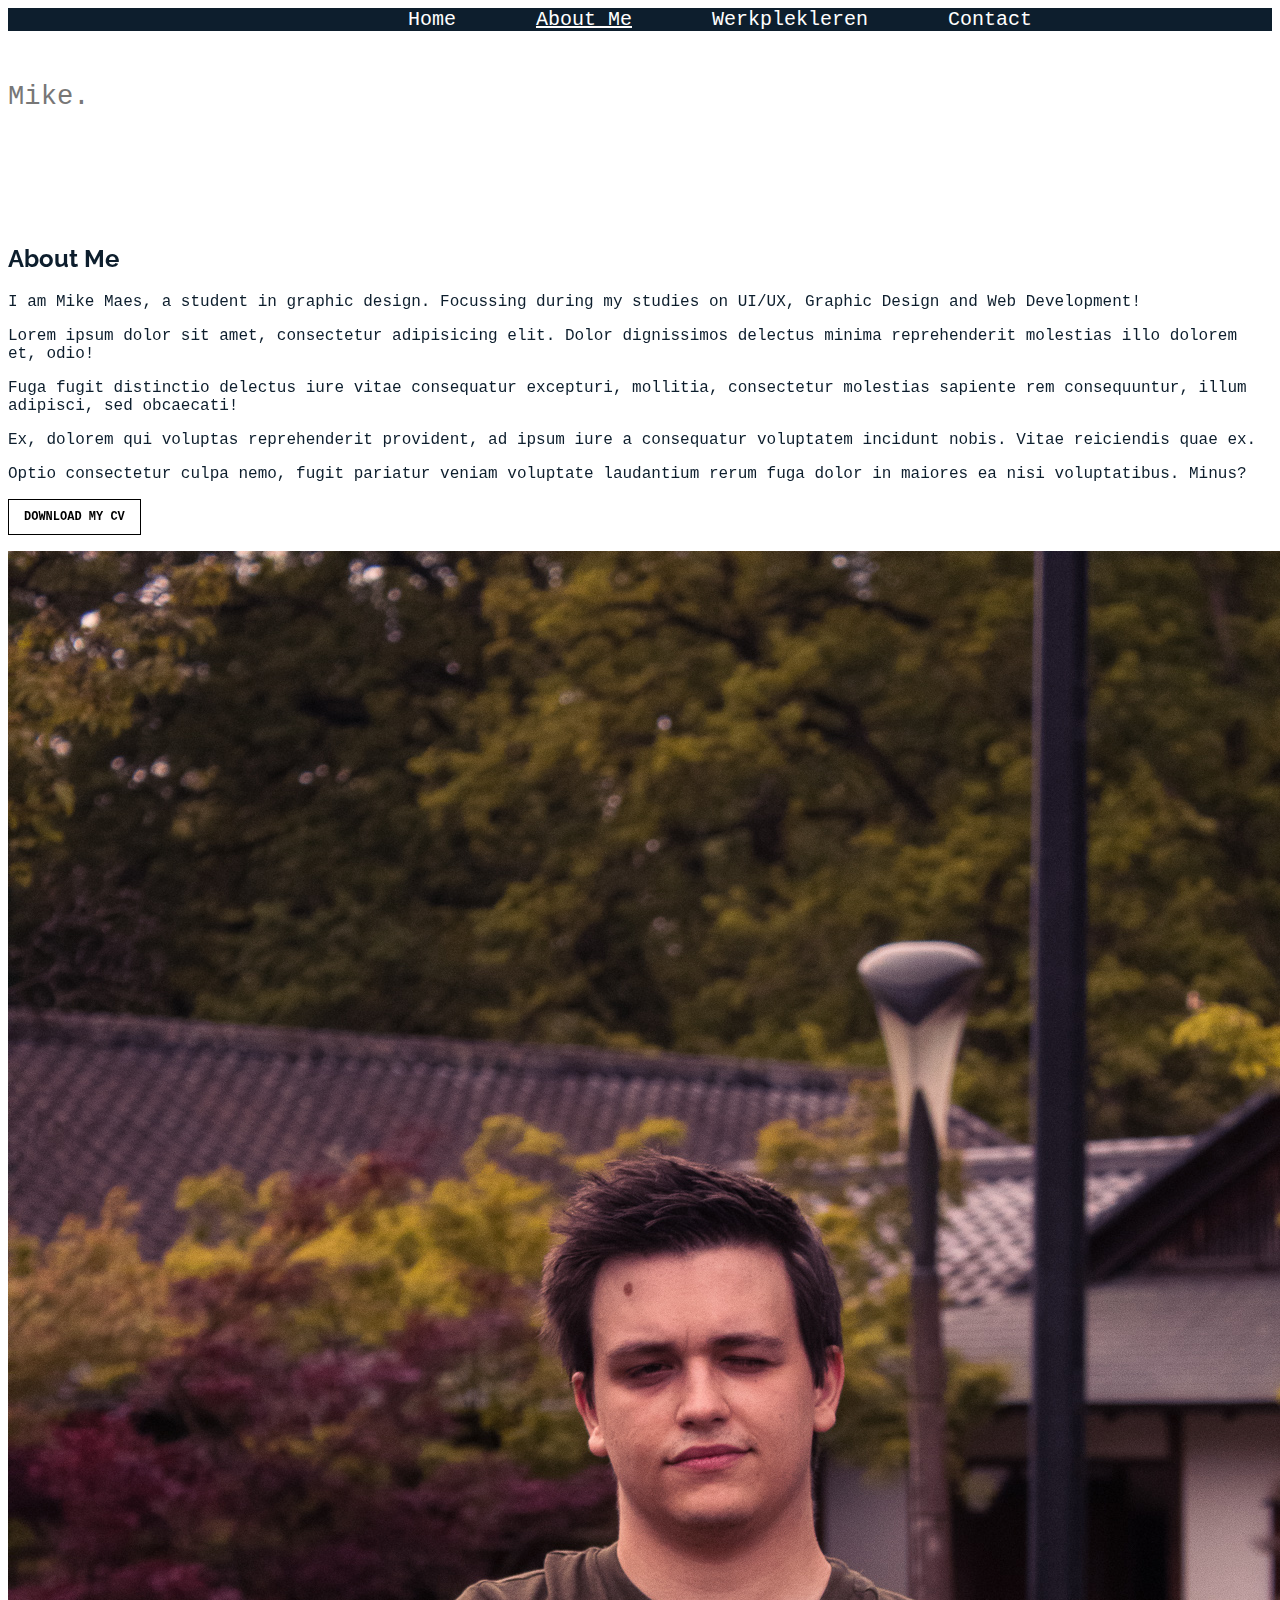
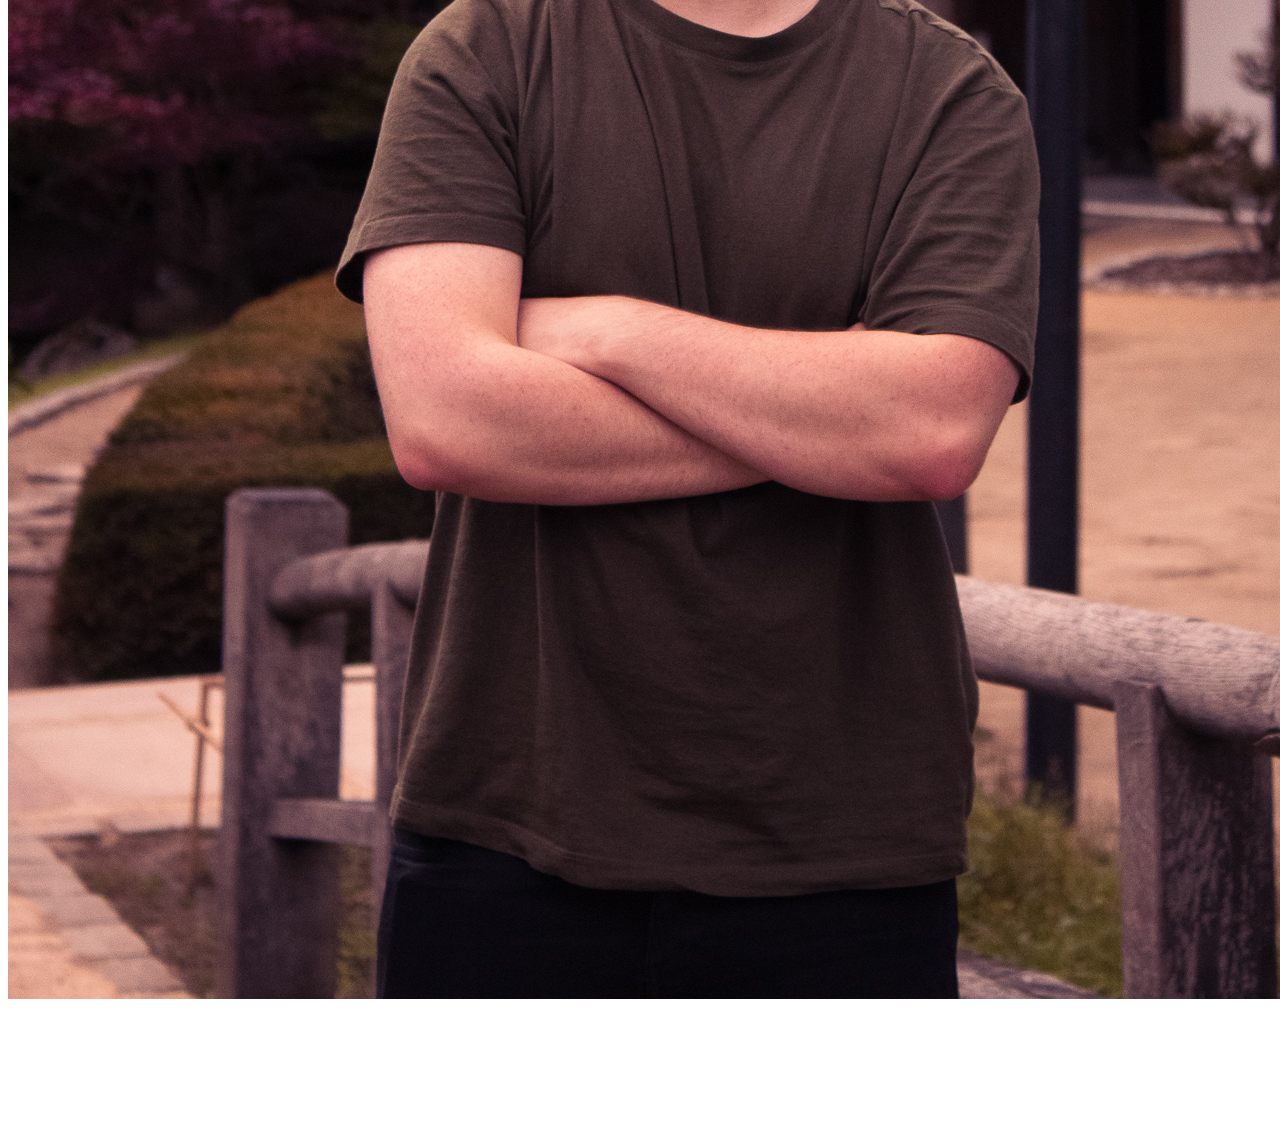
==== about.html @ 42b4784d "Merge pull request #10 from MikeMaesPXL/full_swap_portfolio" ====
<!DOCTYPE html>
<html lang="en">
    <head>
    <meta charset="utf-8">
    <meta content="width=device-width, initial-scale=1.0" name="viewport">
    <title>Mike Maes</title>

    <!-- Favicons -->
        <link rel="icon" type="image/x-icon" href="/assets/images/logo-nav.png">

    <!-- Google Fonts -->
        <link href="https://fonts.googleapis.com/css?family=https://fonts.googleapis.com/css?family=Inconsolata:400,500,600,700|Raleway:400,400i,500,500i,600,600i,700,700i" rel="stylesheet">

    <!-- Bootstrap -->
        <link href="https://cdn.jsdelivr.net/npm/bootstrap@5.0.2/dist/css/bootstrap.min.css" rel="stylesheet" integrity="sha384-EVSTQN3/azprG1Anm3QDgpJLIm9Nao0Yz1ztcQTwFspd3yD65VohhpuuCOmLASjC" crossorigin="anonymous">

    <!-- AOS -->
        <link href="https://unpkg.com/aos@2.3.1/dist/aos.css" rel="stylesheet">

    <!-- Stylesheets -->
        <link rel="stylesheet" href="style.css">

    </head>
<body>

  <!-- ------- Navbar ------- -->
  <div class="collapse navbar-collapse custom-navmenu" id="main-navbar">
    <div class="container py-2 py-md-5">
        <div class="col-md-10">
          <ul class="custom-menu d-flex justify-content-around">
            <li><a href="index.html">Home</a></li>
            <li class="active"><a href="about.html">About Me</a></li>
            <li><a href="wpl.html">Werkplekleren</a></li>
            <li><a href="contact.html">Contact</a></li>
          </ul>
        </div>
    </div>
  </div>

  <nav class="navbar navbar-light custom-navbar">
    <div class="container">
      <a class="navbar-brand" href="index.html">Mike.</a>
      <a href="#" class="burger" data-bs-toggle="collapse" data-bs-target="#main-navbar">
        <span></span>
      </a>
    </div>
  </nav>

  <!-- ------- About me section ------- -->
  <main id="main">
    <section class="section pb-5">
        <div class=" d-flex justify-content-between container">
            <div class="mb-5"> <!-- row mb-5 align-items-end -->
            <div class="col-md-6" data-aos="fade-up">
              <h2>About Me</h2>
              <p class="mb-5">I am Mike Maes, a student in graphic design. Focussing during my studies
                on UI/UX, Graphic Design and Web Development!</p>
              <p>Lorem ipsum dolor sit amet, consectetur adipisicing elit. Dolor dignissimos delectus minima reprehenderit
                molestias illo dolorem et, odio!</p>
              <p>Fuga fugit distinctio delectus iure vitae consequatur excepturi, mollitia, consectetur molestias sapiente
                rem consequuntur, illum adipisci, sed obcaecati!</p>
              <p>Ex, dolorem qui voluptas reprehenderit provident, ad ipsum iure a consequatur voluptatem incidunt nobis.
                Vitae reiciendis quae ex.</p>
              <p>Optio consectetur culpa nemo, fugit pariatur veniam voluptate laudantium rerum fuga dolor in maiores ea
                nisi voluptatibus. Minus?</p>
              <p><a href="#" class="readmore mt-2">Download my CV</a></p>
            </div>
          </div>
          <div class="col-md-4 mb-5 mb-md-0" data-aos="fade-up"><p><img src="assets/images/about-me.jpg" alt="Image" class="img-fluid"></p></div>
        </div>
      </section>
  </main>

  <!-- Scripts -->
    <script src="script.js"></script>
    <script src="assets/aos/aos.js"></script>
    <script src="https://cdn.jsdelivr.net/npm/@popperjs/core@2.9.2/dist/umd/popper.min.js" integrity="sha384-IQsoLXl5PILFhosVNubq5LC7Qb9DXgDA9i+tQ8Zj3iwWAwPtgFTxbJ8NT4GN1R8p" crossorigin="anonymous"></script>
    <script src="https://cdn.jsdelivr.net/npm/bootstrap@5.0.2/dist/js/bootstrap.min.js" integrity="sha384-cVKIPhGWiC2Al4u+LWgxfKTRIcfu0JTxR+EQDz/bgldoEyl4H0zUF0QKbrJ0EcQF" crossorigin="anonymous"></script>
    <script src="https://cdn.jsdelivr.net/npm/bootstrap@5.0.2/dist/js/bootstrap.bundle.min.js" integrity="sha384-MrcW6ZMFYlzcLA8Nl+NtUVF0sA7MsXsP1UyJoMp4YLEuNSfAP+JcXn/tWtIaxVXM" crossorigin="anonymous"></script>
    <script src="https://unpkg.com/aos@2.3.1/dist/aos.js"></script>
</body>
</html>
---- style.css ----
body {
    font-family: "Inconsolata", monospace;
    color: #0d1e2d;
  }
  
  a {
    color: #777;
    text-decoration: none;
  }
  
  a:hover {
    color: #000;
  }
  
  h1, h2, h3, h4, h5, h6,
  .font-heading {
    font-family: "Raleway", sans-serif;
  }
  
  .section {
    padding: 7rem 0;
  }
  
  .filters a {
    text-decoration: none;
    color: #000;
    display: inline-block;
    padding-left: 10px;
    padding-right: 10px;
    position: relative;
  }
  
  .filters a:hover,
  .filters a:focus,
  .filters a:active {
    text-decoration: none;
  }
  
  .filters a:hover:before {
    content: "";
    position: absolute;
    left: 10px;
    right: 10px;
    bottom: 0;
    height: 1px;
    background-color: #000;
  }
  
  .filters a.active {
    color: #000;
  }
  
  .filters a.active:before {
    content: "";
    position: absolute;
    left: 10px;
    right: 10px;
    bottom: 0;
    height: 1px;
    background-color: #000;
  }
  
  .item {
    border: none;
    margin-bottom: 30px;
  }
  
  .item .item-wrap {
    display: block;
    position: relative;
    overflow: hidden;
  }
  
  .item .item-wrap:after {
    z-index: 2;
    position: absolute;
    content: "";
    top: 0;
    left: 0;
    right: 0;
    bottom: 0;
    background: rgba(0, 0, 0, 0.4);
    visibility: hidden;
    opacity: 0;
    transition: 0.3s all ease-in-out;
  }
  
  .item .item-wrap img {
    transition: 0.3s transform ease;
    transform: scale(1);
  }
  
  .item .item-wrap>.work-info {
    position: absolute;
    top: 50%;
    width: 100%;
    text-align: center;
    z-index: 3;
    transform: translateY(-50%);
    color: #fff;
    opacity: 0;
    visibility: hidden;
    margin-top: 20px;
    transition: 0.3s all ease;
  }
  
  .item .item-wrap>.work-info h3 {
    font-size: 20px;
    margin-bottom: 0;
  }
  
  .item .item-wrap>.work-info span {
    font-size: 14px;
    text-transform: uppercase;
    letter-spacing: 0.2rem;
  }
  
  .item .item-wrap:hover {
    text-decoration: none;
  }
  
  .item .item-wrap:hover img {
    transform: scale(1.05);
  }
  
  .item .item-wrap:hover:after {
    opacity: 1;
    visibility: visible;
  }
  
  .item .item-wrap:hover .work-info {
    margin-top: 0px;
    opacity: 1;
    visibility: visible;
  }

  .h3 {
    font-size: 20px;
  }
  
  .h4 {
    font-size: 16px;
  }

  .readmore {
    display: inline-block;
    border: 1px solid #000;
    padding: 10px 15px;
    font-size: 12px;
    text-transform: uppercase;
    color: #000;
    transition: 0.2s all ease;
    font-weight: 700;
  }
  
  .readmore:active,
  .readmore:focus,
  .readmore:hover {
    outline: none;
  }
  
  .readmore:hover {
    color: #fff;
    text-decoration: none;
    background: #000;
  }

  .form-control {
    border-radius: 0;
    background: #f8f9fa;
    border: 1px solid transparent;
    padding-top: 10px !important;
    padding-bottom: 10px !important;
  }
  
  .form-control:active,
  .form-control:focus {
    background: #eff1f4;
    outline: none;
    box-shadow: none;
    border: 1px solid transparent;
  }
  
  /* ------- Header ------- */
  /* Custom Navmenu */
  .custom-navmenu {
    background: #0d1e2d;
  }
  
  .custom-menu {
    display: flex;
    justify-content: center;
    align-items: center;
    flex-direction: row;
  }

  .custom-navmenu .custom-menu,
  .custom-navmenu .custom-menu li {
    padding: 0;
    margin: 0 0 0 80px;
    list-style: none;
  }
  
  .custom-navmenu .custom-menu li {
    margin-bottom: 0;
    font-size: 20px;
  }
  
  .custom-navmenu .custom-menu li a {
    color: #fff;
    padding: 10px 0 !important;
  }
  
  .custom-navmenu .custom-menu li a:hover {
    text-decoration: none;
  }
  
  .custom-navmenu .custom-menu li.active a {
    text-decoration: underline;
  }
  
  /* Custom Navbar */
  .custom-navbar {
    padding-top: 50px;
    width: 100%;
  }
  
  .custom-navbar .navbar-brand {
    font-size: 1.7rem;
  }
  
  /* Burger */
  .burger {
    width: 28px;
    height: 32px;
    cursor: pointer;
    position: relative;
  }
  
  .burger:before,
  .burger span,
  .burger:after {
    width: 100%;
    height: 2px;
    display: block;
    background: #000;
    border-radius: 2px;
    position: absolute;
    opacity: 1;
  }
  
  .burger:before,
  .burger:after {
    transition: top 0.35s cubic-bezier(0.23, 1, 0.32, 1), transform 0.35s cubic-bezier(0.23, 1, 0.32, 1), opacity 0.35s cubic-bezier(0.23, 1, 0.32, 1), background-color 1.15s cubic-bezier(0.86, 0, 0.07, 1);
    -webkit-transition: top 0.35s cubic-bezier(0.23, 1, 0.32, 1), -webkit-transform 0.35s cubic-bezier(0.23, 1, 0.32, 1), opacity 0.35s cubic-bezier(0.23, 1, 0.32, 1), background-color 1.15s cubic-bezier(0.86, 0, 0.07, 1);
    content: "";
  }
  
  .burger:before {
    top: 4px;
  }
  
  .burger span {
    top: 15px;
  }
  
  .burger:after {
    top: 26px;
  }
  
  /* Hover */
  .burger:hover:before {
    top: 7px;
  }
  
  .burger:hover:after {
    top: 23px;
  }
  
  /* Click */
  .burger.active span {
    opacity: 0;
  }
  
  .burger.active:before,
  .burger.active:after {
    top: 40%;
  }
  
  .burger.active:before {
    transform: rotate(45deg);
  }
  
  .burger.active:after {
    transform: rotate(-45deg);
  }
  
  .burger:focus {
    outline: none;
  }

  @media (max-width: 780px) {
    .custom-navbar>.container {
      padding-right: 0;
      padding-left: 0;
    }
    .custom-navbar>.container {
        margin: 0 1rem;
    }
    .custom-menu li a {
        font-size: 10px;
    }
  }
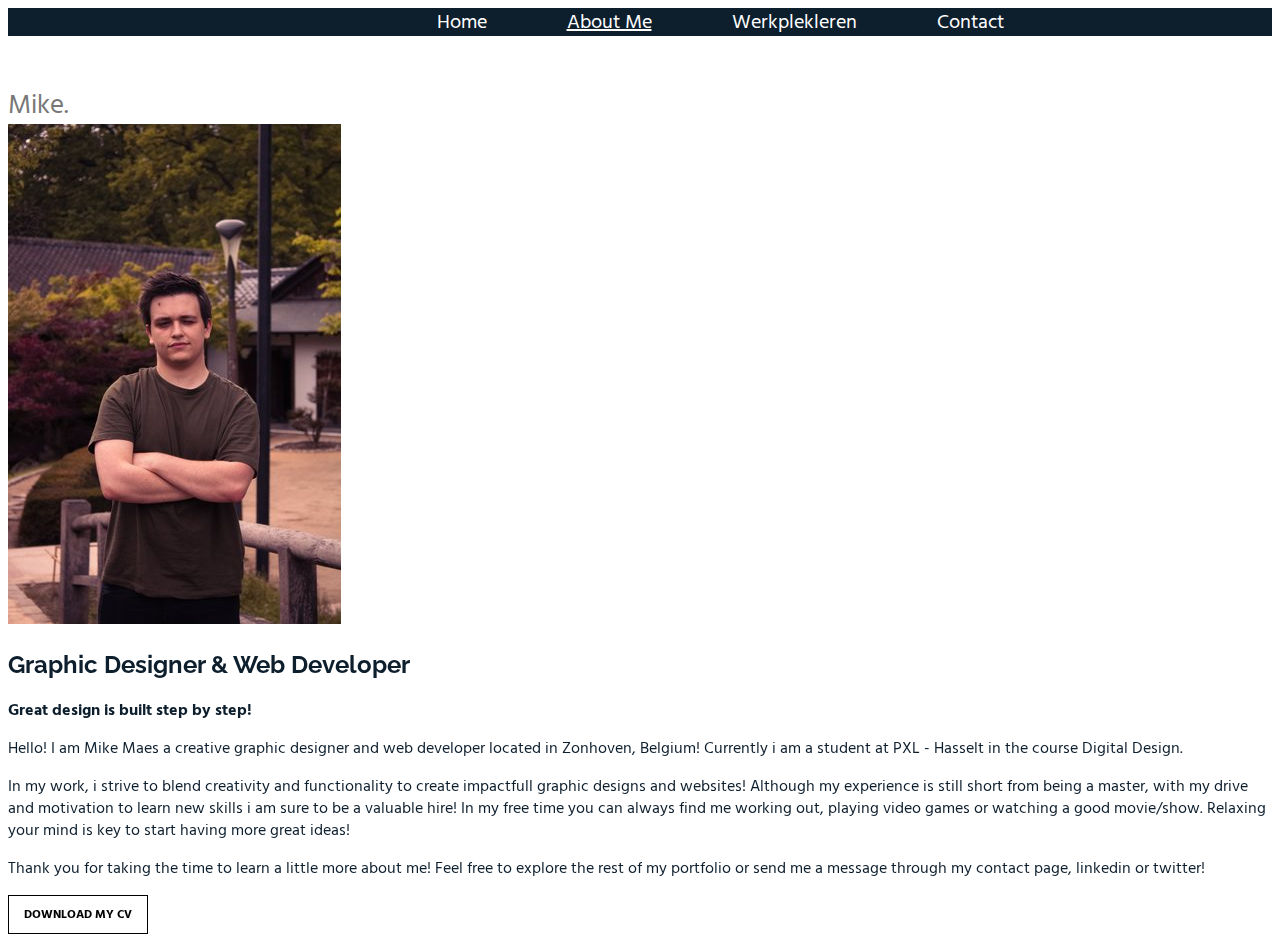
==== commit d17b5016: "Merge pull request #11 from MikeMaesPXL/portfolio_0806" ====
--- a/about.html
+++ b/about.html
@@ -6,11 +6,12 @@
     <title>Mike Maes</title>
 
     <!-- Favicons -->
-        <link rel="icon" type="image/x-icon" href="/assets/images/logo-nav.png">
+        <link rel="icon" type="image/x-icon" href="/assets/img/logo-nav.png">
 
     <!-- Google Fonts -->
-        <link href="https://fonts.googleapis.com/css?family=https://fonts.googleapis.com/css?family=Inconsolata:400,500,600,700|Raleway:400,400i,500,500i,600,600i,700,700i" rel="stylesheet">
-
+        <link href="https://fonts.googleapis.com/css2?family=Hind+Madurai:wght@300;400;500;600;700&display=swap" rel="stylesheet">
+        <link href="https://fonts.googleapis.com/css2?family=Raleway:ital,wght@0,400;0,500;0,600;0,700;1,400;1,500;1,600;1,700&display=swap" rel="stylesheet">
+        
     <!-- Bootstrap -->
         <link href="https://cdn.jsdelivr.net/npm/bootstrap@5.0.2/dist/css/bootstrap.min.css" rel="stylesheet" integrity="sha384-EVSTQN3/azprG1Anm3QDgpJLIm9Nao0Yz1ztcQTwFspd3yD65VohhpuuCOmLASjC" crossorigin="anonymous">
 
@@ -48,25 +49,31 @@
 
   <!-- ------- About me section ------- -->
   <main id="main">
-    <section class="section pb-5">
-        <div class=" d-flex justify-content-between container">
-            <div class="mb-5"> <!-- row mb-5 align-items-end -->
-            <div class="col-md-6" data-aos="fade-up">
-              <h2>About Me</h2>
-              <p class="mb-5">I am Mike Maes, a student in graphic design. Focussing during my studies
-                on UI/UX, Graphic Design and Web Development!</p>
-              <p>Lorem ipsum dolor sit amet, consectetur adipisicing elit. Dolor dignissimos delectus minima reprehenderit
-                molestias illo dolorem et, odio!</p>
-              <p>Fuga fugit distinctio delectus iure vitae consequatur excepturi, mollitia, consectetur molestias sapiente
-                rem consequuntur, illum adipisci, sed obcaecati!</p>
-              <p>Ex, dolorem qui voluptas reprehenderit provident, ad ipsum iure a consequatur voluptatem incidunt nobis.
-                Vitae reiciendis quae ex.</p>
-              <p>Optio consectetur culpa nemo, fugit pariatur veniam voluptate laudantium rerum fuga dolor in maiores ea
-                nisi voluptatibus. Minus?</p>
-              <p><a href="#" class="readmore mt-2">Download my CV</a></p>
+      <section id="about" class="about">
+        <div class="container" data-aos="fade-up">
+          <div id="div-about" class="row gy-4 justify-content-center align-items-center">
+            <div class="div-about-img col-lg-4">
+              <img src="assets/img/about-me - resize.jpg" class="img-fluid" alt="image_about_me">
+            </div>
+            <div class="col-lg-5 content">
+              <h2>Graphic Designer &amp; Web Developer</h2>
+              <p class="fst-italic pt-3">
+                <strong>Great design is built step by step!</strong>
+              </p>
+              <p class="py-3">
+                Hello! I am Mike Maes a creative graphic designer and web developer located in Zonhoven, Belgium!
+                Currently i am a student at PXL - Hasselt in the course Digital Design.
+              </p>
+              <p class="pb-3">In my work, i strive to blend creativity and functionality to create impactfull graphic designs and websites!
+                Although my experience is still short from being a master, with my drive and motivation to learn new skills i am sure to be a valuable hire!
+                In my free time you can always find me working out, playing video games or watching a good movie/show. Relaxing your mind is key to start having more great ideas!
+              </p>
+              <p class="m-0">
+                Thank you for taking the time to learn a little more about me! Feel free to explore the rest of my portfolio or send me a message through my contact page, linkedin or twitter!
+              </p>
+              <p><a href="/assets/PDF/Maes-Mike_CV.pdf" download class="readmore mt-4">Download my CV</a></p>
             </div>
           </div>
-          <div class="col-md-4 mb-5 mb-md-0" data-aos="fade-up"><p><img src="assets/images/about-me.jpg" alt="Image" class="img-fluid"></p></div>
         </div>
       </section>
   </main>
--- a/style.css
+++ b/style.css
@@ -1,5 +1,5 @@
-body {
-    font-family: "Inconsolata", monospace;
+  body {
+    font-family: 'Hind Madurai', sans-serif;
     color: #0d1e2d;
   }
   
@@ -180,6 +180,10 @@
     box-shadow: none;
     border: 1px solid transparent;
   }
+
+  #about>.container #div-about {
+    height: 800px;
+  }
   
   /* ------- Header ------- */
   /* Custom Navmenu */
@@ -299,6 +303,7 @@
     outline: none;
   }
 
+
   @media (max-width: 780px) {
     .custom-navbar>.container {
       padding-right: 0;
@@ -307,7 +312,31 @@
     .custom-navbar>.container {
         margin: 0 1rem;
     }
+    .custom-navmenu>.container  {
+      width: 100%;
+      margin: auto;
+    }
+    .custom-navmenu>.container div {
+      display: flex;
+    }
+    .custom-menu {
+      flex-direction: column;
+      align-items: center; 
+      justify-content: center;
+    }
     .custom-menu li a {
-        font-size: 10px;
+        font-size: 14px;
+    }
+    .about>.container #div-about {
+      padding: 0;
+      margin: 0;
+    }
+    .div-about-img {
+      display: flex;
+      justify-content: center;
+      align-items: center;
+    }
+    .div-about-img img {
+      display: none;
     }
   }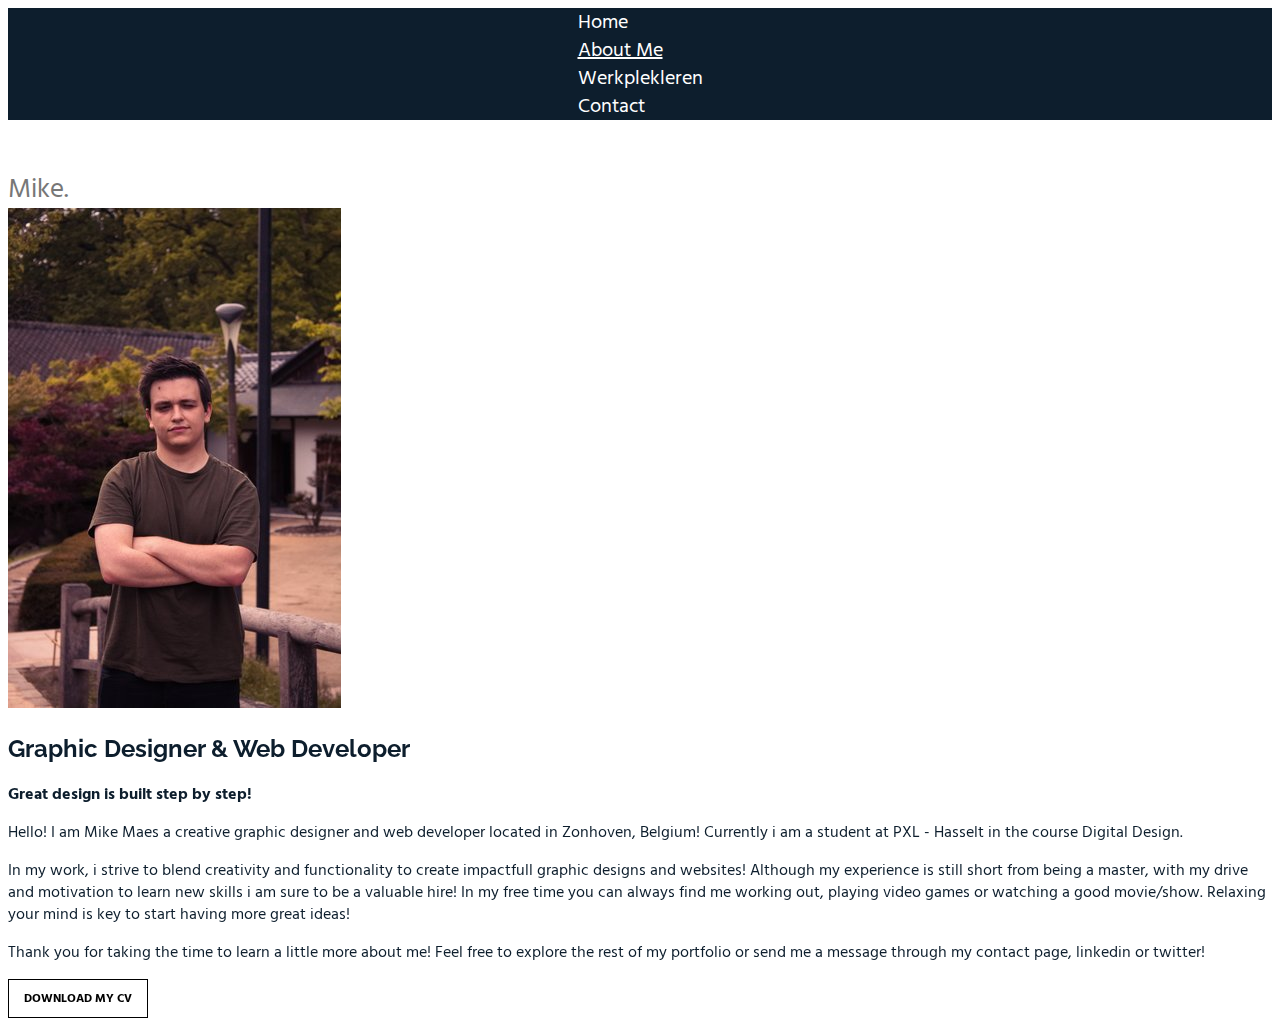
==== commit 4c516e5c: "Burger menu fixed" ====
--- a/about.html
+++ b/about.html
@@ -83,7 +83,6 @@
     <script src="assets/aos/aos.js"></script>
     <script src="https://cdn.jsdelivr.net/npm/@popperjs/core@2.9.2/dist/umd/popper.min.js" integrity="sha384-IQsoLXl5PILFhosVNubq5LC7Qb9DXgDA9i+tQ8Zj3iwWAwPtgFTxbJ8NT4GN1R8p" crossorigin="anonymous"></script>
     <script src="https://cdn.jsdelivr.net/npm/bootstrap@5.0.2/dist/js/bootstrap.min.js" integrity="sha384-cVKIPhGWiC2Al4u+LWgxfKTRIcfu0JTxR+EQDz/bgldoEyl4H0zUF0QKbrJ0EcQF" crossorigin="anonymous"></script>
-    <script src="https://cdn.jsdelivr.net/npm/bootstrap@5.0.2/dist/js/bootstrap.bundle.min.js" integrity="sha384-MrcW6ZMFYlzcLA8Nl+NtUVF0sA7MsXsP1UyJoMp4YLEuNSfAP+JcXn/tWtIaxVXM" crossorigin="anonymous"></script>
     <script src="https://unpkg.com/aos@2.3.1/dist/aos.js"></script>
 </body>
 </html>--- a/style.css
+++ b/style.css
@@ -190,18 +190,17 @@
   .custom-navmenu {
     background: #0d1e2d;
   }
-  
-  .custom-menu {
+
+  .custom-navmenu>.container {
     display: flex;
     justify-content: center;
     align-items: center;
-    flex-direction: row;
   }
 
   .custom-navmenu .custom-menu,
   .custom-navmenu .custom-menu li {
     padding: 0;
-    margin: 0 0 0 80px;
+    margin: 0;
     list-style: none;
   }
   
@@ -224,6 +223,8 @@
   }
   
   /* Custom Navbar */
+
+
   .custom-navbar {
     padding-top: 50px;
     width: 100%;
@@ -310,7 +311,12 @@
       padding-left: 0;
     }
     .custom-navbar>.container {
-        margin: 0 1rem;
+      margin: 0 1rem;
+    }
+
+    .custom-navmenu .custom-menu,
+    .custom-navmenu .custom-menu li {
+      margin: 0;
     }
     .custom-navmenu>.container  {
       width: 100%;
@@ -318,12 +324,15 @@
     }
     .custom-navmenu>.container div {
       display: flex;
+      align-items: center;
+      justify-content: center;
     }
     .custom-menu {
       flex-direction: column;
       align-items: center; 
-      justify-content: center;
-    }
+    }
+
+
     .custom-menu li a {
         font-size: 14px;
     }
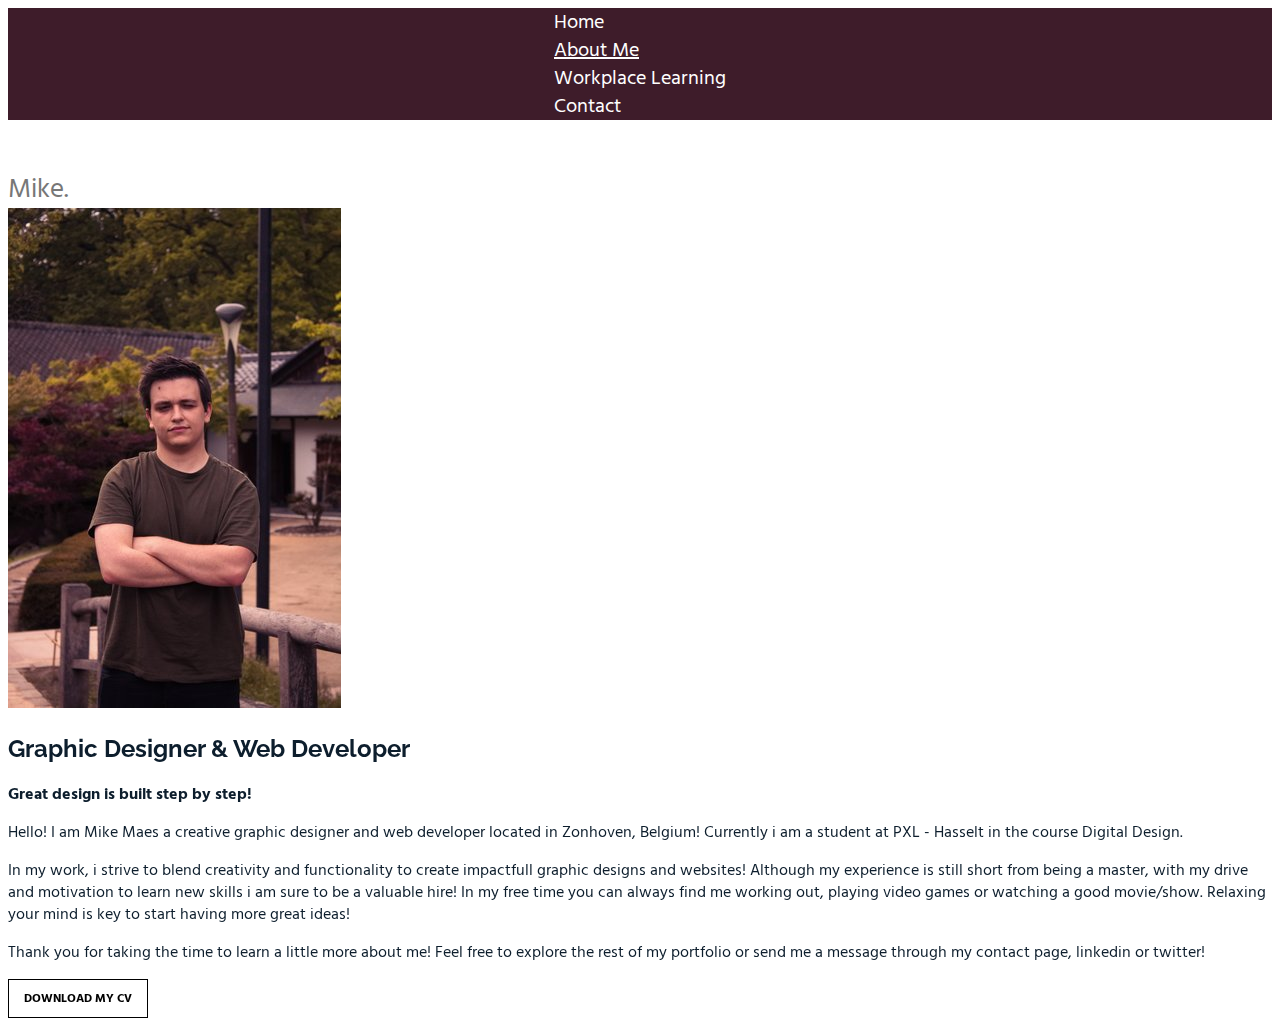
==== commit bcbc1c7d: "Merge pull request #12 from MikeMaesPXL/final_fixes" ====
--- a/about.html
+++ b/about.html
@@ -31,7 +31,7 @@
           <ul class="custom-menu d-flex justify-content-around">
             <li><a href="index.html">Home</a></li>
             <li class="active"><a href="about.html">About Me</a></li>
-            <li><a href="wpl.html">Werkplekleren</a></li>
+            <li><a href="wpl.html">Workplace Learning</a></li>
             <li><a href="contact.html">Contact</a></li>
           </ul>
         </div>
--- a/style.css
+++ b/style.css
@@ -181,14 +181,75 @@
     border: 1px solid transparent;
   }
 
+  /* ------- About ------- */
   #about>.container #div-about {
     height: 800px;
   }
+
+  /* ------- WPL ------- */
+  .wpl .icon-box {
+    text-align: center;
+    background: rgba(204, 204, 204, 0.1);
+    padding: 80px 20px;
+    transition: all ease-in-out 0.3s;
+  }
+  
+  .wpl .icon-box .icon {
+    margin: 0 auto;
+    width: 64px;
+    height: 64px;
+    background: #3e1c2a;
+    opacity: 0.5;
+    border-radius: 5px;
+    transition: all 0.3s ease-out 0s;
+    display: flex;
+    align-items: center;
+    justify-content: center;
+    margin-bottom: 20px;
+    transform-style: preserve-3d;
+  }
+  
+  .wpl .icon-box .icon i {
+    color: #000000;
+    font-size: 28px;
+  }
+  
+  .wpl .icon-box .icon::before {
+    position: absolute;
+    content: "";
+    left: -8px;
+    top: -8px;
+    height: 100%;
+    width: 100%;
+    border-radius: 5px;
+    transition: all 0.3s ease-out 0s;
+    transform: translateZ(-1px);
+  }
+  
+  .wpl .icon-box h4 {
+    margin-bottom: 15px;
+  }
+  
+  .wpl .icon-box p {
+    line-height: 24px;
+    font-size: 14px;
+    margin-bottom: 0;
+  }
+
+  .wpl .icon-box:hover .icon {
+    opacity: 1;
+  }
+
+  .button-wpl {
+    margin-top: 50px;
+  }
+
   
   /* ------- Header ------- */
   /* Custom Navmenu */
   .custom-navmenu {
-    background: #0d1e2d;
+    background: #3e1c2a;
+    /* opacity: 0.5; */
   }
 
   .custom-navmenu>.container {
@@ -222,9 +283,8 @@
     text-decoration: underline;
   }
   
+
   /* Custom Navbar */
-
-
   .custom-navbar {
     padding-top: 50px;
     width: 100%;
